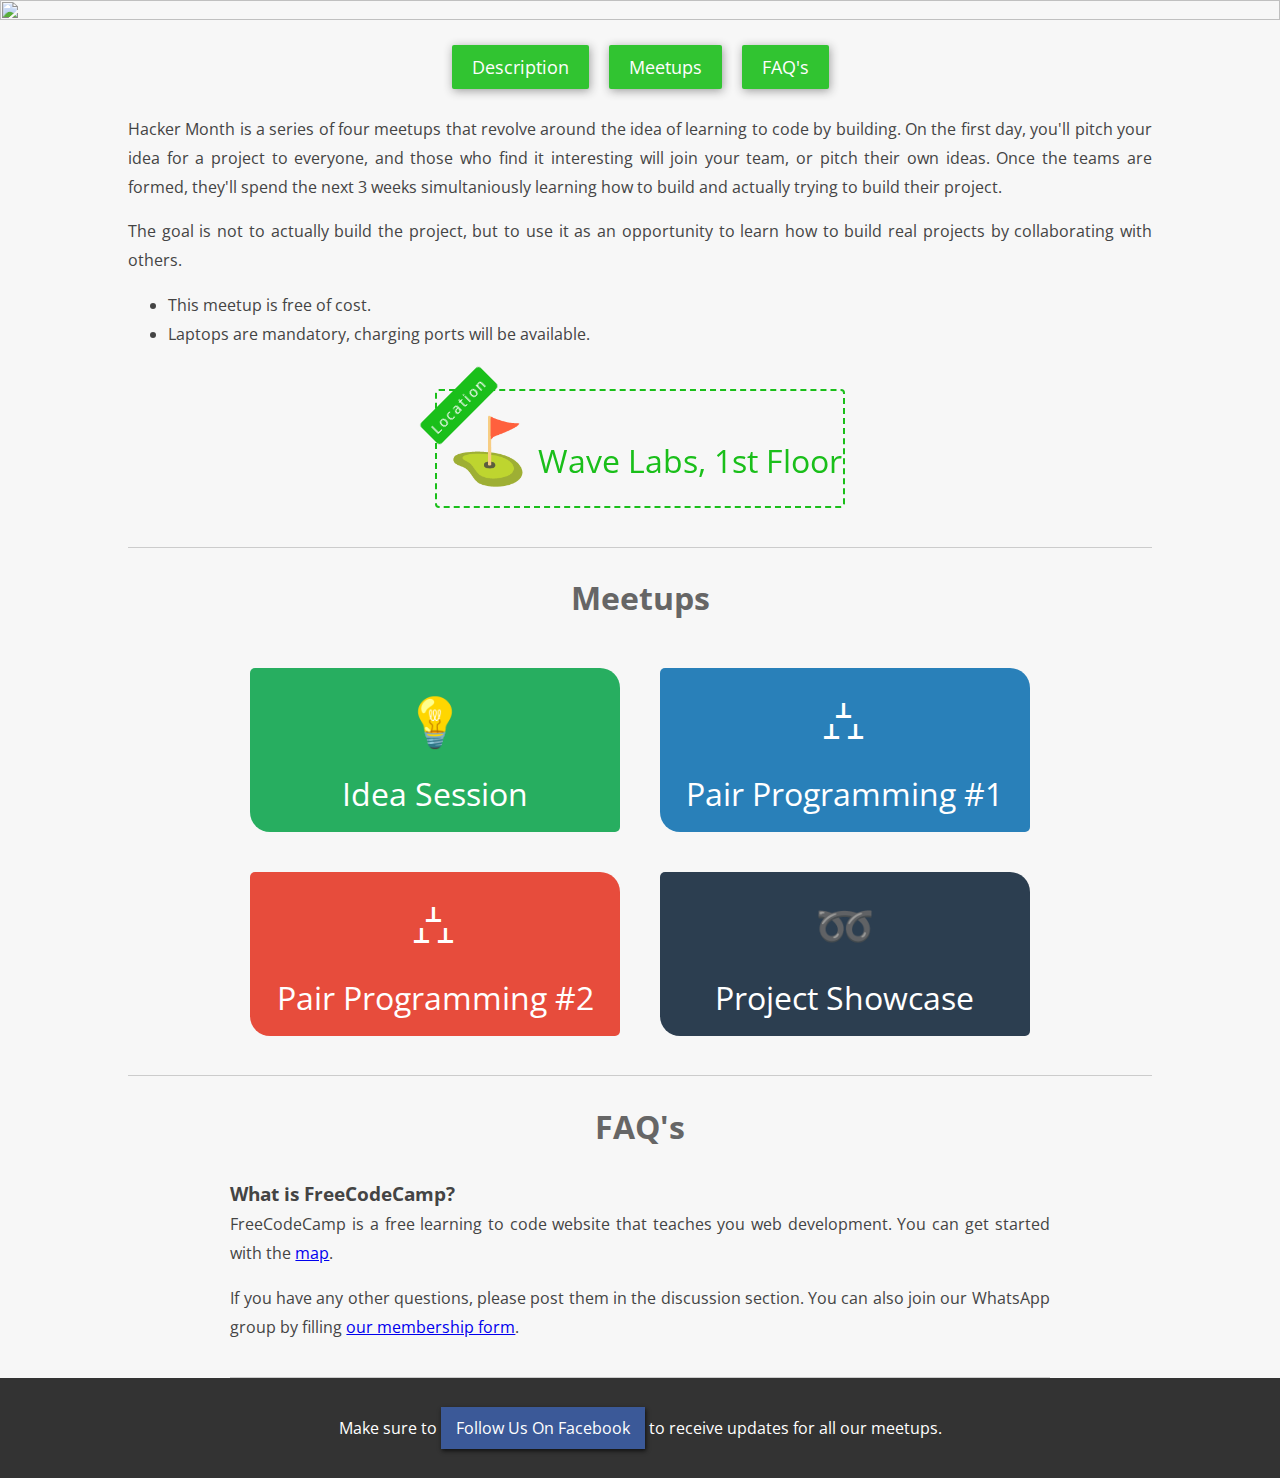
==== index.html @ f37b50fc "make main timer responsive" ====
<!DOCTYPE html>
<html>
  <head>
    <meta name="viewport" content="width=device-width, initial-scale=1">
    <title>Hacker Month - Learn to Code by Building</title>
    <link rel="icon" type="image/png" href="./img/favicon.png">
    <link href="https://fonts.googleapis.com/css?family=Open+Sans" rel="stylesheet">
    <link rel="stylesheet" href="./css/index.css">
  </head>
  <body>
    <header>
      <h1 class="main-timer js-timer" data-meetupDate="2016/12/04 14:00:00"></h1>
      <img class="main-banner" src="./img/banner.png">
      <nav>
        <ul>
          <li><a href="#description">Description</a></li>
          <li><a href="#meetups">Meetups</a></li>
          <li><a href="#faq">FAQ's</a></li>
        </ul>
      </nav>
    </header>
    <main class="container">
      <section id="description">
        <p>
          Hacker Month is a series of four meetups that revolve around the idea of learning to code by building. On the first day, you'll pitch your idea for a project to everyone, and those who find it interesting will join your team, or pitch their own ideas. Once the teams are formed, they'll spend the next 3 weeks simultaniously learning how to build and actually trying to build their project.
        </p>
        <p>
          The goal is not to actually build the project, but to use it as an opportunity to learn how to build real projects by collaborating with others.
        </p>
        <ul>
          <li>This meetup is free of cost.</li>
          <li>Laptops are mandatory, charging ports will be available.</li>
        </ul>
        <a target="_blank" class="location-btn" href="http://goo.gl/0a1b5Y"><span>&#9971;</span> Wave Labs, 1st Floor </a>
      </section>
      <section id="meetups" class="meetups">
        <h1>Meetups</h1>
        <ul>
          <li>
            <a target="_blank" href="./meetup01">
              <span>&#128161;</span> Idea Session
            </a>
          </li>
          <li>
            <a target="_blank" href="./meetup02">
              <span>&#9980;</span> Pair Programming #1
            </a>
          </li>
          <li>
            <a target="_blank" href="./meetup03">
              <span>&#9980;</span> Pair Programming #2
            </a>
          </li>
          <li>
            <a target="_blank" href="./meetup04">
              <span>&#10175;</span> Project Showcase
            </a>
          </li>
        </ul>
      </section>
      <section class="faq" id="faq">
        <h1>FAQ's</h1>
        <div>
          <h3 class="question">What is FreeCodeCamp? </h3>
          <p class="answer">FreeCodeCamp is a free learning to code website that teaches you web development. You can get started with the <a target="_blank" href="http://freecodecamp.com/map">map</a>. </p>
        </div>
        <p>
          If you have any other questions, please post them in the discussion section. You can also join our WhatsApp group by filling <a target="_blank" href="https://goo.gl/sRbiXd">our membership form</a>.
        </p>
      </section>
    </main>
    <footer>
      <p>Make sure to <a target="_blank" href="https://www.facebook.com/freecodecamphyderabad/events">follow us on Facebook</a> to receive updates for all our meetups.</p>
    </footer>
    <script src="https://cdnjs.cloudflare.com/ajax/libs/jquery/3.1.0/jquery.min.js"></script>
    <script src="https://cdnjs.cloudflare.com/ajax/libs/jquery.countdown/2.2.0/jquery.countdown.min.js"></script>
    <script src="./js/index.js"></script>
  </body>
</html>
---- css/index.css ----
* {
  box-sizing: border-box;
}

::-mox-selection {
  background: #00A200;
  color: #fff;
}

::selection {
  background: #00A200;
  color: #fff;
}

body {
  margin: 0;
  font-family: "Open Sans", Helvetica, sans-serif;
  background: #F7F7F7;
}

header {
  position: relative;
}

header h1 {
  color : #DDD;
}

header .main-timer {
  position: absolute;
  left: 45%;
  top: 150px;
}

.timer, .main-timer {
  text-transform: capitalize;
  font-weight: normal;
}
.timer span, .main-timer span {
  font-size: 64px;
  letter-spacing: 2px;
  font-weight: bold;
}

@media(max-width: 1140px) {
  header .main-timer {
    top: 100px;
    left: 42%;
  }
  header .main-timer span {
    font-size: 52px;
  }
}

@media(max-width: 1000px) {
  header .main-timer {
    top: 120px;
  }
  header .main-timer span {
    font-size: 36px;
  }
}

@media(max-width: 950px) {
  header .main-timer {
    top: 80px;
    left: 40%;
  }
  header .main-timer span {
    font-size: 32px;
  }
}

@media(max-width: 750px) {
  header .main-timer {
    left: 35%;
  }
  header .main-timer span {
    font-size: 32px;
  }
}

@media(max-width: 680px) {
  header .main-timer {
    top: 70px;
    left: 43%;
    font-size: 20px;
  }
  header .main-timer span {
    font-size: 24px;
  }
}

@media(max-width: 550px) {
  header .main-timer {
    top: 60px;
    left: 43%;
    font-size: 16px;
  }
  header .main-timer span {
    font-size: 20px;
  }
}

@media(max-width: 470px) {
  header .main-timer {
    top: 50px;
    left: 43%;
    font-size: 14px;
  }
  header .main-timer span {
    font-size: 18px;
  }
}

@media(max-width: 400px) {
  header .main-timer {
    top: 30px;
    left: 35%;
    font-size: 14px;
  }
  header .main-timer span {
    font-size: 18px;
  }
}

@media(max-width: 350px) {
  header .main-timer {
    top: 20px;
    left: 35%;
    font-size: 12px;
  }
  header .main-timer span {
    font-size: 16px;
  }
}

@media(max-width: 680px) {
  .timer span {
    font-size: 48px;
  }
}
@media(max-width: 500px) {
  .timer span {
    font-size: 36px;
  }
}
@media(max-width: 450px) {
  .timer span {
    font-size: 30px;
  }
}

/*@media(max-width: )*/

header .main-banner {
  width : 100%;
  height : 100%;
}

header .banner {
  display: block;
  width: 70%;
  margin: 0 auto;
  margin-bottom: 20px;
}

header .banner-bg-img {
  display: block;
  width: 100%;
  height: 450px;
  margin: 0 auto;
  margin-bottom: 20px;
  background-image: url(../img/banner.png);
  background-repeat: no-repeat;
  background-position: center;
  background-size: cover;
}

header > img{
  width: 100%;
  height: 450px;
  margin-bottom: 20px;
}

header .banner img {
  height: 450px;
  width: 100%;
}

@media(max-width: 670px) {
  header .banner {
    width: 100%;
  }
  header .banner-bg-img {
    height: 225px;
  }
  header > img{
    height: auto;
  }
}
nav ul {
  list-style: none;
  padding: 0;
  margin: 0;
  display: -webkit-box;
  display: -webkit-flex;
  display: -ms-flexbox;
  display: flex;
  -webkit-box-pack: center;
  -webkit-justify-content: center;
      -ms-flex-pack: center;
          justify-content: center;
}
nav ul li {
  margin: 0 10px 10px 10px;
}
nav ul li a {
  text-decoration: none;
  display: block;
  background: #00B800;
  color: #fff;
  padding: 10px 20px;
  font-size: 18px;
  border-radius: 2px;
  box-shadow: 1px 2px 10px #888;
  opacity: 0.8;
  -webkit-transition: all 0.25s;
  transition: all 0.25s;
}
nav ul li a:hover {
  box-shadow: 1px 4px 10px #888;
  opacity: 1;
}
@media(max-width: 600px) {
  nav ul li a {
    padding: 6px 12px;
    font-size: 16px;
  }
}
@media(max-width: 380px) {
  nav ul li a {
    padding: 5px 10px;
    font-size: 14px;
  }
}
.container {
  width: 80%;
  margin: 0 auto;
}
@media(max-width: 600px) {
  .container {
    width: 90%;
  }
}
.container section {
  color: #444;
  line-height: 1.8;
  position: relative;
  padding-bottom: 20px;
}
.container section:after {
  position: absolute;
  left: 0;
  bottom: 0;
  content: "";
  width: 100%;
  height: 1px;
  background: #ccc;
}
.container section h1 {
  text-align: center;
  color: #666;
}
@media(max-width: 420px) {
  .container section h1 {
    font-size: 20px;
  }
  .container section h1.timer {
    font-size: 18px;
  }
  .container section h1.timer span {
    font-size: 32px;
  }
}
@media(max-width: 330px) {
  .container section h1.timer {
    font-size: 14px;
  }
  .container section h1.timer span {
    font-size: 24px;
  }
}
.container section p {
  text-align: justify;
}
.container section .location-btn {
  width: 40%;
  margin: 40px auto 20px auto;
  text-align: center;
  display: -webkit-box;
  display: -webkit-flex;
  display: -ms-flexbox;
  display: flex;
  -webkit-box-pack: center;
  -webkit-justify-content: center;
      -ms-flex-pack: center;
          justify-content: center;
  -webkit-box-align: baseline;
  -webkit-align-items: baseline;
      -ms-flex-align: baseline;
          align-items: baseline;
  text-decoration: none;
  border: 2px dashed;
  border-radius: 4px;
  font-size: 32px;
  position: relative;
  opacity: 0.9;
  -webkit-transition: opacity 0.25s;
  transition: opacity 0.25s;
  color: #00B800;
}
.container section .location-btn:hover {
  opacity: 1;
}
.container section .location-btn:after {
  content: "Location";
  position: absolute;
  top: 0;
  left: -20px;
  font-size: 14px;
  background: #00B800;
  color: #fff;
  padding: 2px 6px;
  border-radius: 4px;
  -webkit-transform: rotate(-45deg);
          transform: rotate(-45deg);
  letter-spacing: 2px;
}
.container section .location-btn span {
  font-size: 64px;
  padding: 0 10px;
}
@media(max-width: 1024px) {
  .container section .location-btn {
    width: 60%;
  }
}
@media(max-width: 760px) {
  .container section .location-btn {
    width: 80%;
  }
}
@media(max-width: 480px) {
  .container section .location-btn {
    width: 100%;
    font-size: 24px;
    display: -webkit-flex;
    display: -moz-flex;
    display: -ms-flex;
    display: -o-flex;
    display: flex;
    flex-direction: column;
    justify-content: center;
    align-items: center;
  }
  .container section .location-btn span {
    font-size: 48px;
    padding: 0 5px;
  }
}

.meetups ul {
  width: 80%;
  list-style: none;
  padding: 0;
  margin: 0 auto;
  display: -webkit-box;
  display: -webkit-flex;
  display: -ms-flexbox;
  display: flex;
  -webkit-flex-wrap: wrap;
      -ms-flex-wrap: wrap;
          flex-wrap: wrap;
}
@media(max-width: 1024px) {
  .meetups ul {
    width: 100%;
  }
}
.meetups ul li {
  width: calc(50% - 40px);
  margin: 20px;
}
@media(max-width: 760px) {
  .meetups ul li {
    width: calc(100% - 30px);
    margin: 15px;
  }
}
.meetups ul li a {
  text-align: center;
  background: orange;
  padding: 10px;
  color: #fff;
  text-decoration: none;
  font-size: 32px;
  display: -webkit-box;
  display: -webkit-flex;
  display: -ms-flexbox;
  display: flex;
  -webkit-box-pack: center;
  -webkit-justify-content: center;
      -ms-flex-pack: center;
          justify-content: center;
  -webkit-box-align: center;
  -webkit-align-items: center;
      -ms-flex-align: center;
          align-items: center;
  border-radius: 5px 20px;
  flex-direction: column;
}

@media(max-width: 480px){
  .meetups ul li a{
    font-size: 28px;
  }
}

.meetups ul li a img {
  width: 250px;
}
.meetups ul li a svg {
  width: 45px;
  height: 43px;
  fill: #fff;
}
.meetups ul li a span{
  font-size: 48px;
}
.meetups ul li:first-child a {
  background: #27ae60;
}
.meetups ul li:nth-child(2) a {
  background: #2980b9;
}
.meetups ul li:nth-child(3) a {
  background: #e74c3c;
}
.meetups ul li:nth-child(3) a img {
  width: 200px;
}
.meetups ul li:last-child a {
  background: #2c3e50;
}

.meetups ul li:last-child a img {
  width: 150px;
}


.faq {
  width: 80%;
  margin: 0 auto;
}
@media(max-width: 480px) {
  .faq {
    width: 100%;
  }
}
.faq h3.question {
  margin-bottom: 0;
}
.faq p.answer {
  margin: 0;
}

footer {
  width: 100%;
  height: 100px;
  background: #333;
  color: #fff;
  text-align: center;
  display: -webkit-box;
  display: -webkit-flex;
  display: -ms-flexbox;
  display: flex;
  -webkit-box-pack: center;
  -webkit-justify-content: center;
      -ms-flex-pack: center;
          justify-content: center;
  -webkit-box-align: center;
  -webkit-align-items: center;
      -ms-flex-align: center;
          align-items: center;
  padding: 0 10px;
}
footer a {
  color: #fff;
  display: inline-block;
  padding: 10px 15px;
  text-decoration: none;
  background-color: #3b5998;
  box-shadow: 1px 2px 4px #111;
  text-transform: capitalize;
  transition: all 0.3s;
}
footer a:hover{
  box-shadow: 1px 4px 4px #111;
}
footer p {
  padding: 0;
  margin: 0;
}
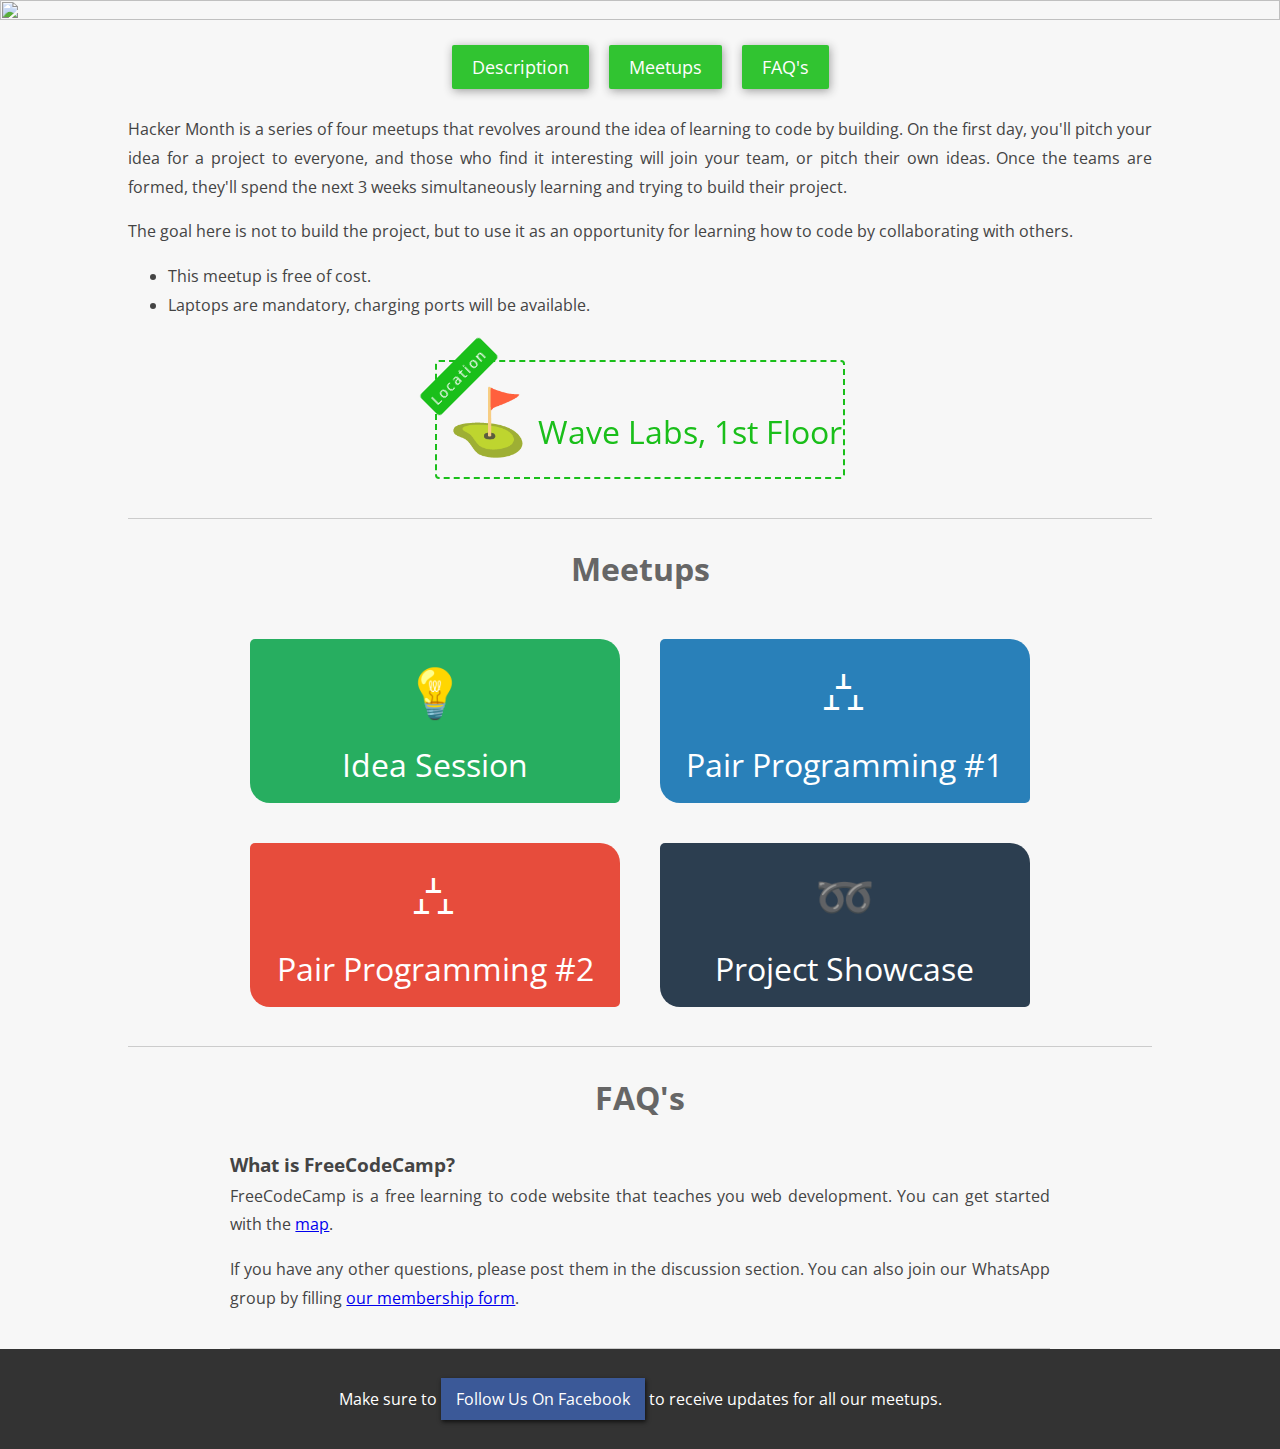
==== commit 410007eb: "Corrected spelling error" ====
--- a/index.html
+++ b/index.html
@@ -22,10 +22,10 @@
     <main class="container">
       <section id="description">
         <p>
-          Hacker Month is a series of four meetups that revolve around the idea of learning to code by building. On the first day, you'll pitch your idea for a project to everyone, and those who find it interesting will join your team, or pitch their own ideas. Once the teams are formed, they'll spend the next 3 weeks simultaniously learning how to build and actually trying to build their project.
+          Hacker Month is a series of four meetups that revolves around the idea of learning to code by building. On the first day, you'll pitch your idea for a project to everyone, and those who find it interesting will join your team, or pitch their own ideas. Once the teams are formed, they'll spend the next 3 weeks simultaneously learning and trying to build their project.
         </p>
         <p>
-          The goal is not to actually build the project, but to use it as an opportunity to learn how to build real projects by collaborating with others.
+          The goal here is not to build the project, but to use it as an opportunity for learning how to code by collaborating with others.
         </p>
         <ul>
           <li>This meetup is free of cost.</li>
